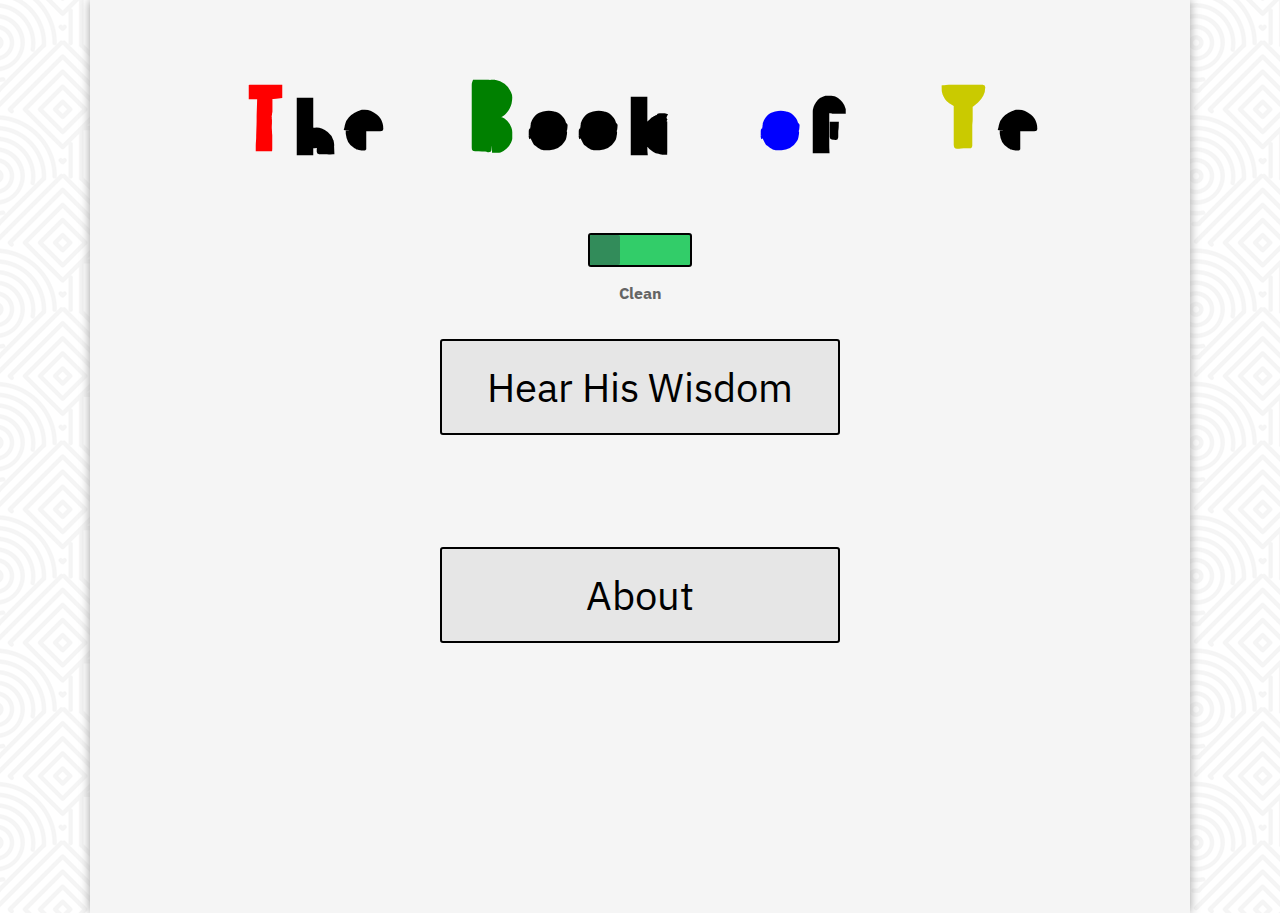
==== home.html @ 4d9cfc7e "-" ====
<!DOCTYPE html>
<html>
    <head>
        <link rel='stylesheet' href='./index.css' />
        <script src="https://ajax.googleapis.com/ajax/libs/jquery/3.5.1/jquery.min.js"></script>
        <link rel="preconnect" href="https://fonts.googleapis.com">
        <link rel="preconnect" href="https://fonts.gstatic.com" crossorigin>
        <link href="https://fonts.googleapis.com/css2?family=Fredericka+the+Great&family=IBM+Plex+Sans:wght@300;400;500;600&family=Palette+Mosaic&display=swap" rel="stylesheet">
        <script src='./scripts/script.js'></script>
    </head>
    <body>
        <h1><span class='red'>T</span>he <span class='green'>B</span>ook <span class='blue'>o</span>f <span class='yellow'>Y</span>e</h1>
        <div id='clean-toggle'>
            <div id='clean-toggle-switch'>
                <div id='toggle-slider'></div>
            </div>
            <p id='toggle-label'>Clean</p>
        </div>
        <button id='generateBtn'>Hear His Wisdom</button>
        <div id='wisdom'>
            <p id='quote-number'>#28</p>
            <div id='quote'>
                <h3 id='quote-content'></h3>
                <h2 id='quote-name'></h1>
            </div>
        </div>
        <button id='aboutBtn' >About</button>
        <div id='about'>
            <p>A small personal project that pulls from the infinite wisdom of Kanye West and randomly
                selects a slightly less influential person to attribute the quote to.
            </p>
            <div>
                <a href='https://github.com/stjohnfinn/kanye-quote'><span class='yellow'>G</span>ithub</a>
                <a href='https://stjohnfinn.github.io' ><span class='blue'>M</span>y Site</a>
                <a href='https://open.spotify.com/user/stjohn.finn?si=4b516393f507439e' ><span class='green' >M</span>y Spotify</a>
            </div>
        </div>
    </body>
</html>
---- index.css ----
html {
  background-image: url("./images/hypnotize.png");
  display: flex;
  align-items: center;
  flex-direction: column;
}

body {
  box-shadow: 0px 0px 10px #9e9e9e;
  margin: 0;
  width: min(1100px, 100%);
  min-height: 100vh;
  background-color: whitesmoke;
  display: flex;
  flex-direction: column;
  align-items: center;
}
body h1 {
  font-family: "Palette Mosaic";
  font-size: 5rem;
  text-align: center;
}
body a {
  color: black;
  text-decoration: none;
}
body a:visited {
  text-decoration: none;
}
body button {
  background-color: #e6e6e6;
  cursor: pointer;
  font-family: "IBM Plex Sans";
  border: 2px black solid;
  font-size: 2.5rem;
  width: min(400px, 60vw);
  padding-top: 20px;
  padding-bottom: 20px;
  margin-top: 10px;
  margin-bottom: 2rem;
  transition: 0.2s all;
  position: relative;
  z-index: 1;
  border-radius: 3px;
}
body button:focus {
  outline: none;
}
body button::after {
  z-index: -1;
  content: "";
  display: block;
  position: absolute;
  bottom: 0;
  left: 0;
  background-color: black;
  width: 0%;
  height: 100%;
  opacity: 0;
  transition: 0.2s all;
}
body button:hover {
  color: white;
}
body button:hover::after {
  width: 100%;
  opacity: 1;
}
body #wisdom {
  transition: 0.2s all;
  opacity: 0;
  height: 0;
  width: min(90%, 700px);
  margin: 5rem;
  margin-top: 0;
}
body #wisdom p {
  background-color: #e6e6e6;
  border: 2px black solid;
  border-bottom: none;
  font-size: 1rem;
  padding-top: 0.5rem;
  padding-bottom: 0.5rem;
  margin: 0;
  padding-right: 1rem;
  padding-left: 1rem;
  width: min-content;
  text-align: center;
  border-radius: 3px 3px 0px 0px;
}
body #wisdom #quote {
  background-color: #e6e6e6;
  border: 2px black solid;
  border-radius: 0px 3px 3px 3px;
  transition: 0.2s all;
}
body #wisdom #quote h3 {
  font-weight: 100;
  margin: 1rem;
  font-size: 3rem;
  padding: 1rem;
  font-family: "Fredericka the Great";
}
body #wisdom #quote h2 {
  font-weight: 100;
  margin: 1rem;
  padding: 1rem;
  text-align: right;
  font-size: 4rem;
  font-family: "Fredericka the Great";
}
body #clean-toggle {
  width: 100%;
  display: flex;
  flex-direction: column;
  align-items: center;
  z-index: 2;
  margin-top: 10px;
  margin-bottom: 10px;
}
body #clean-toggle #clean-toggle-switch {
  cursor: pointer;
  background-color: #32cd69;
  border: 2px black solid;
  border-radius: 3px;
  height: 30px;
  width: max(8%, 100px);
  position: relative;
  transition: 0.2s all;
}
body #clean-toggle #clean-toggle-switch #toggle-slider {
  height: 100%;
  width: 30%;
  background-color: #328c5a;
  border-radius: 2px;
  cursor: pointer;
  left: 0;
  position: absolute;
  transition: 0.2s all;
}
body #clean-toggle p {
  font-family: "IBM Plex Sans";
  color: #646464;
  font-weight: bold;
  font-size: 1rem;
}
body #aboutBtn {
  margin-bottom: 3rem;
  margin-top: 0;
}
body #about {
  visibility: hidden;
  width: 100%;
  display: flex;
  flex-direction: column;
  align-items: center;
  width: min(90%, 700px);
  margin-bottom: 80px;
  transition: 0.2s all;
}
body #about p {
  background-color: #e6e6e6;
  border: 2px black solid;
  border-radius: 3px;
  font-size: 1rem;
  padding-top: 0.5rem;
  padding-bottom: 0.5rem;
  margin: 0;
  padding-right: 1rem;
  padding-left: 1rem;
  text-align: center;
}
body #about div {
  margin-top: 20px;
  width: 100%;
  display: flex;
  flex-direction: row;
  flex-wrap: wrap;
  justify-content: space-evenly;
  align-items: center;
}
body #about a {
  background-color: #e6e6e6;
  border: 2px black solid;
  border-radius: 3px;
  padding-top: 0.5rem;
  padding-bottom: 0.5rem;
  margin: 0;
  padding-right: 1rem;
  padding-left: 1rem;
  text-align: center;
  font-family: "Palette Mosaic";
  font-size: 2rem;
  transition: 0.2s all;
}
body #about a:hover {
  background-color: #acacac;
}

.red {
  color: red;
}

.green {
  color: green;
}

.yellow {
  color: #caca00;
}

.blue {
  color: blue;
}

/*# sourceMappingURL=index.css.map */
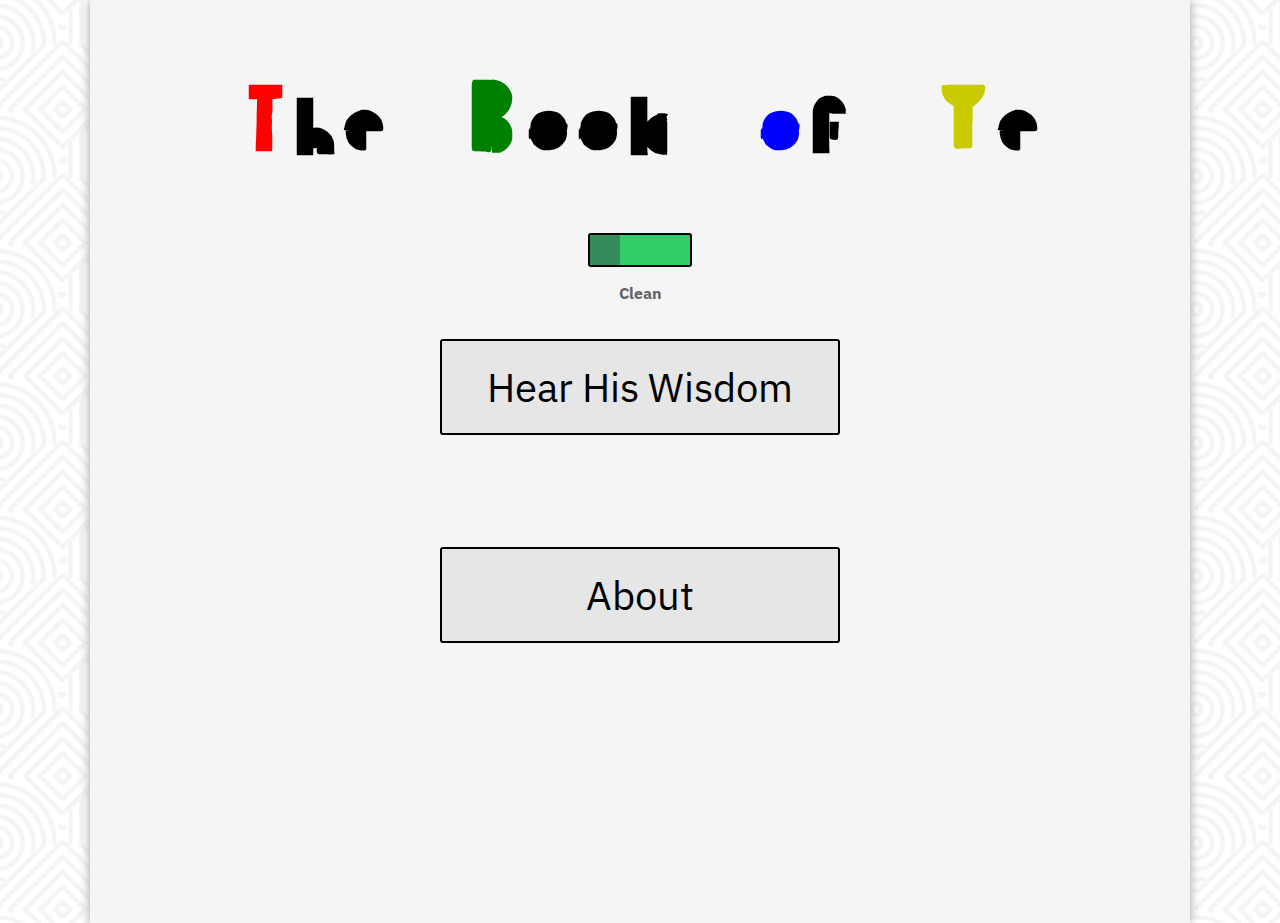
==== commit 7b4310ff: "-" ====
--- a/home.html
+++ b/home.html
@@ -7,6 +7,14 @@
         <link rel="preconnect" href="https://fonts.gstatic.com" crossorigin>
         <link href="https://fonts.googleapis.com/css2?family=Fredericka+the+Great&family=IBM+Plex+Sans:wght@300;400;500;600&family=Palette+Mosaic&display=swap" rel="stylesheet">
         <script src='./scripts/script.js'></script>
+        <title>The Book of Ye</title>
+        <meta charset='utf-8'>
+        <meta name="description" content='If Kanye West started a religion, this would be the official website.'>
+        <meta name="viewport" content="width=device-width, initial-scale=0.75">
+        <meta property="og:title" content="The Book of Ye">
+        <meta property="og:url" content="https://book-of-ye.herokuapp.com/">
+        <meta property="og:image" content="https://book-of-ye.herokuapp.com/images/logo.png">
+        <link rel='icon' href='/images/logo.png'>
     </head>
     <body>
         <h1><span class='red'>T</span>he <span class='green'>B</span>ook <span class='blue'>o</span>f <span class='yellow'>Y</span>e</h1>
@@ -23,6 +31,9 @@
                 <h3 id='quote-content'></h3>
                 <h2 id='quote-name'></h1>
             </div>
+            <div id='spotify-link'>
+                <a id='song-link'><img src='./images/spotify.svg'></a>
+            </div>
         </div>
         <button id='aboutBtn' >About</button>
         <div id='about'>
--- a/index.css
+++ b/index.css
@@ -88,10 +88,32 @@
   text-align: center;
   border-radius: 3px 3px 0px 0px;
 }
+body #wisdom #spotify-link {
+  display: flex;
+  flex-direction: column;
+  align-items: flex-end;
+}
+body #wisdom #spotify-link a {
+  border: 2px black solid;
+  height: 100%;
+  border-radius: 0px 0px 3px 3px;
+  border-top: none;
+  width: 2.5rem;
+  display: flex;
+  flex-direction: column;
+  justify-content: center;
+  align-items: center;
+  cursor: pointer;
+}
+body #wisdom #spotify-link a img {
+  background-color: #e6e6e6;
+  padding: 0.25rem;
+  height: 1.5rem;
+}
 body #wisdom #quote {
   background-color: #e6e6e6;
   border: 2px black solid;
-  border-radius: 0px 3px 3px 3px;
+  border-radius: 0px 3px 0px 3px;
   transition: 0.2s all;
 }
 body #wisdom #quote h3 {
@@ -185,7 +207,7 @@
   border-radius: 3px;
   padding-top: 0.5rem;
   padding-bottom: 0.5rem;
-  margin: 0;
+  margin: 5px;
   padding-right: 1rem;
   padding-left: 1rem;
   text-align: center;
